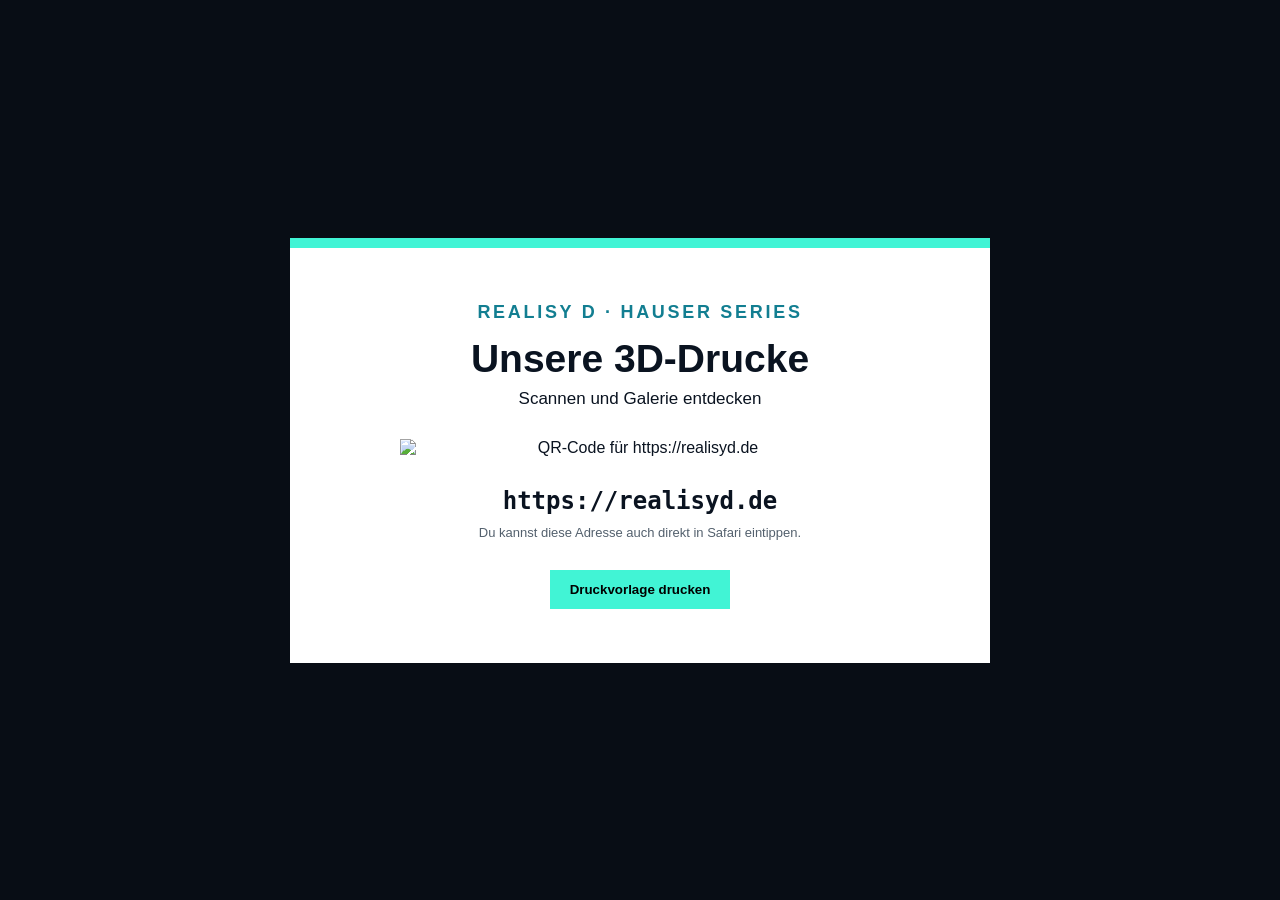
==== qr-code.html @ a0987be8 "Website veröffentlichen" ====
<!doctype html>
<html lang="de">
  <head>
    <meta charset="UTF-8" />
    <meta name="viewport" content="width=device-width, initial-scale=1.0" />
    <title>REALISY D | QR-Code</title>
    <style>
      *{box-sizing:border-box}body{margin:0;background:#080d15;color:#effcff;font-family:Arial,sans-serif;display:grid;place-items:center;min-height:100vh;padding:28px}.sheet{width:min(700px,100%);background:white;color:#0a1320;padding:54px;text-align:center;border-top:10px solid #41f4d5}.brand{font-weight:900;letter-spacing:.15em;color:#127e91;font-size:18px}.sheet h1{font-size:39px;margin:14px 0 8px}.sheet p{font-size:17px;margin:0 0 30px}.qr{display:block;width:min(100%,480px);margin:auto;image-rendering:pixelated}.url{font-family:monospace;font-size:24px;font-weight:bold;margin:30px 0 10px}.note{font-size:13px!important;color:#53606d}.print{background:#41f4d5;border:0;padding:12px 20px;font-weight:bold;cursor:pointer}@media print{body{padding:0;background:white}.sheet{width:100%;border:0;padding:15mm}.print{display:none}}
    </style>
  </head>
  <body>
    <main class="sheet">
      <div class="brand">REALISY D · HAUSER SERIES</div>
      <h1>Unsere 3D-Drucke</h1>
      <p>Scannen und Galerie entdecken</p>
      <img class="qr" src="assets/realisyd-qr-code.svg" alt="QR-Code für https://realisyd.de" />
      <div class="url">https://realisyd.de</div>
      <p class="note">Du kannst diese Adresse auch direkt in Safari eintippen.</p>
      <button class="print" onclick="window.print()">Druckvorlage drucken</button>
    </main>
  </body>
</html>
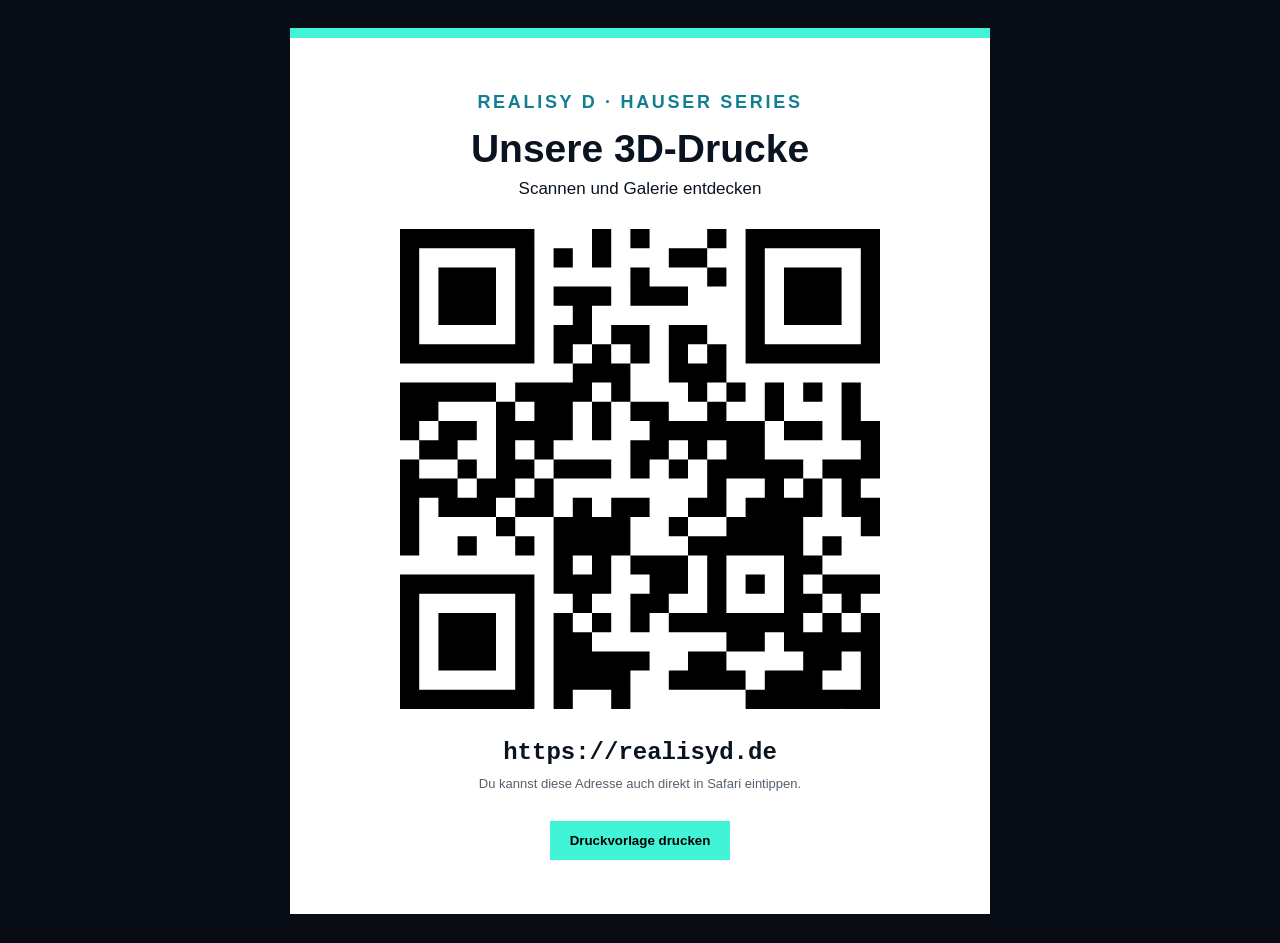
==== commit 0a9a7412: "QR-Code laden" ====
--- a/qr-code.html
+++ b/qr-code.html
@@ -13,7 +13,7 @@
       <div class="brand">REALISY D · HAUSER SERIES</div>
       <h1>Unsere 3D-Drucke</h1>
       <p>Scannen und Galerie entdecken</p>
-      <img class="qr" src="assets/realisyd-qr-code.svg" alt="QR-Code für https://realisyd.de" />
+      <img class="qr" src="realisyd-qr-code.svg" alt="QR-Code für https://realisyd.de" />
       <div class="url">https://realisyd.de</div>
       <p class="note">Du kannst diese Adresse auch direkt in Safari eintippen.</p>
       <button class="print" onclick="window.print()">Druckvorlage drucken</button>
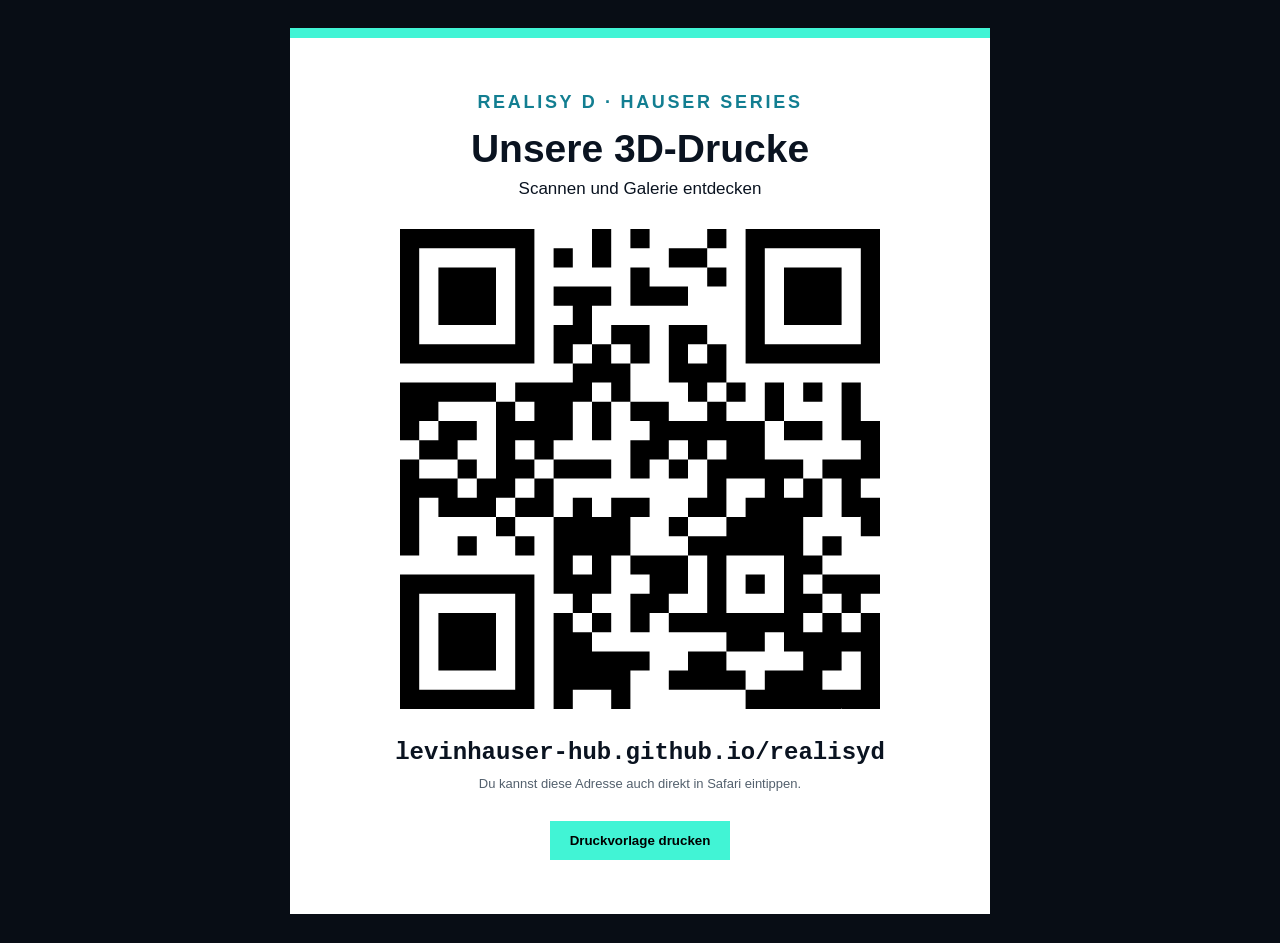
==== commit 3582a0cf: "Öffentliche QR-Adresse eintragen" ====
--- a/qr-code.html
+++ b/qr-code.html
@@ -13,8 +13,8 @@
       <div class="brand">REALISY D · HAUSER SERIES</div>
       <h1>Unsere 3D-Drucke</h1>
       <p>Scannen und Galerie entdecken</p>
-      <img class="qr" src="realisyd-qr-code.svg" alt="QR-Code für https://realisyd.de" />
-      <div class="url">https://realisyd.de</div>
+      <img class="qr" src="realisyd-qr-code.svg" alt="QR-Code für https://levinhauser-hub.github.io/realisyd/" />
+      <div class="url">levinhauser-hub.github.io/realisyd</div>
       <p class="note">Du kannst diese Adresse auch direkt in Safari eintippen.</p>
       <button class="print" onclick="window.print()">Druckvorlage drucken</button>
     </main>
